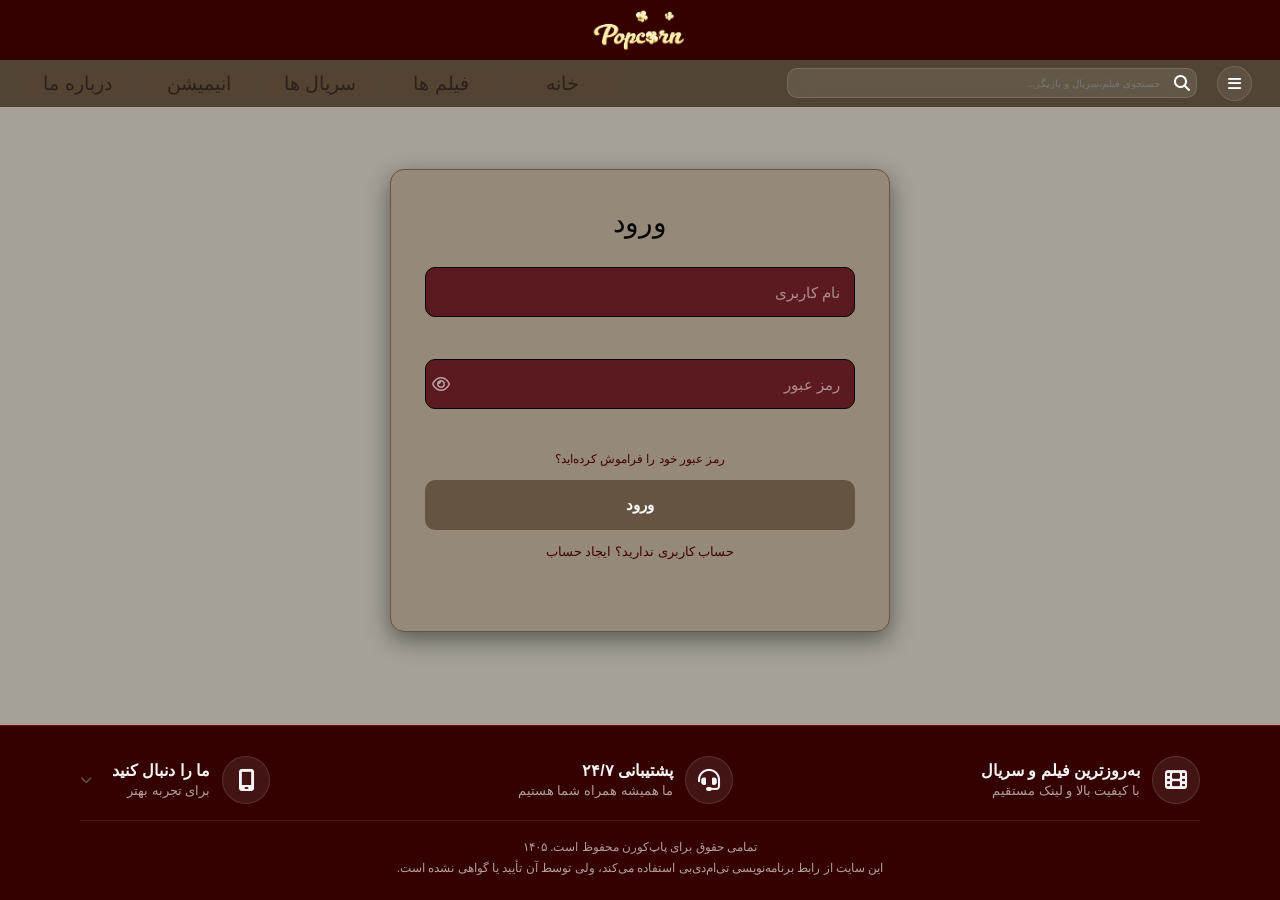
==== login.html @ 93ad9a1c "add dark mode and signup" ====
<!DOCTYPE html>
<html lang="fa" dir="rtl">
<head>
    <meta charset="UTF-8">
    <meta name="viewport" content="width=device-width, initial-scale=1.0">
    <link rel="stylesheet" href="styles/login.css">
    <link rel="stylesheet" href="https://cdnjs.cloudflare.com/ajax/libs/font-awesome/6.5.1/css/all.min.css">
    <title>signup</title>
</head>
<body>

        <header>

        <section class="welcome">
            <img src="images/popcorn-l.png" alt="">
        </section>
          <div class="btnUser">
           <button class="user-btn" id="userBtn" aria-label="منو">
             <i class="fa-solid fa-bars" style="color: rgb(255, 255, 255);"></i>
           </button>

            <div class="search-wrapper">
              <i class="fa-solid fa-magnifying-glass search-icon" style="color: rgb(255, 255, 255);"></i>
              <input type="text" class="search-box" id="searchBox" placeholder="جستجوی فیلم،سریال و بازیگر...">
            </div>
            <section class="menu-desktip">
                <button class="tablinks" data-tab="tab1"> خانه </button>
                <button class="tablinks" data-tab="tab2"> فیلم ها </button>
                <button class="tablinks" data-tab="tab3"> سریال ها </button>
                <button class="tablinks" data-tab="tab4"> انیمیشن </button>
                <button class="tablinks" data-tab="tab5"> درباره ما </button>
            </section>            
         </div>



    </header>


    <section class="menu">
  <button class="tablinks" data-tab="tab1"> خانه </button>
  <button class="tablinks" data-tab="tab2"> فیلم ها </button>
  <button class="tablinks" data-tab="tab3"> سریال ها </button>
  <button class="tablinks" data-tab="tab4"> انیمیشن </button>
  <button class="tablinks" data-tab="tab5"> درباره ما </button>
</section>


<form id="signupForm">

  <section>
    <p class="signin-name">ورود</p>

    <input type="text" id="username" placeholder="نام کاربری" autocomplete="username">
    <p id="usernameError"></p>

    <input type="password" id="password" placeholder="رمز عبور" autocomplete="current-password">
    <span id="togglePassword">
      <i class="fa-regular fa-eye"></i>
    </span>

     <p id="passwordError"></p>
     <a href="#" class="forgot-link" id="forgotLink">رمز عبور خود را فراموش کرده‌اید؟</a>

    <button type="submit">ورود</button>

    <a href="signin.html" class="create-link">حساب کاربری ندارید؟ ایجاد حساب</a>

    <p id="successMessage"></p>
  </section>

</form>




 <!--------------------------------footer----------------------------->

<footer class="site-footer">

  <section class="footer-features">

    <div class="footer-item">
      <span class="footer-icon"><i class="fa-solid fa-film"></i></span>
      <div class="footer-info">
        <h4 class="footer-title">به‌روزترین فیلم و سریال</h4>
        <p class="footer-text">با کیفیت بالا و لینک مستقیم</p>
      </div>
    </div>

    <div class="footer-item">
      <span class="footer-icon"><i class="fa-solid fa-headset"></i></span>
      <div class="footer-info">
        <h4 class="footer-title">پشتیبانی ۲۴/۷</h4>
        <p class="footer-text">ما همیشه همراه شما هستیم</p>
      </div>
    </div>

<section class="footer-social">

  <button class="footer-item footer-link social-toggle" id="socialToggle" aria-expanded="false">
    <span class="footer-icon"><i class="fa-solid fa-mobile-screen"></i></span>
    <div class="footer-info">
      <h4 class="footer-title"> ما را دنبال کنید </h4>
      <p class="footer-text">برای تجربه بهتر</p>
    </div>
    <i class="fa-solid fa-chevron-down social-arrow"></i>
  </button>

  <ul class="social-menu">
    <li>
      <a href="#" aria-label="اینستاگرام">
        <i class="fa-brands fa-instagram"></i>
        اینستاگرام
      </a>
    </li>
    <li>
      <a href="#" aria-label="تلگرام">
        <i class="fa-brands fa-telegram"></i>
        تلگرام
      </a>
    </li>
  </ul>

</section>

  </section>

  <section class="footer-legal">
    <p>تمامی حقوق برای پاپ‌کورن محفوظ است. ۱۴۰۵</p>
    <p class="footer-credit">این سایت از رابط برنامه‌نویسی تی‌ام‌دی‌بی استفاده می‌کند، ولی توسط آن تأیید یا گواهی نشده است.</p>
  </section>

</footer>


<!------------------------------منوی کناره صفحه------------------------>

<div class="side-overlay" id="sideOverlay"></div>

<aside class="side-menu" id="sideMenu" aria-hidden="true">

  <button class="side-close" id="sideClose" aria-label="بستن">
    <i class="fa-solid fa-xmark"></i>
  </button>

  <nav class="side-list">

    <a href="login.html" class="side-item">
      <i class="fa-regular fa-user"></i>
      <span>ورود و ثبت نام</span>
    </a>

    <a href="#" class="side-item">
      <i class="fa-solid fa-crown"></i>
      <span>خرید اشتراک</span>
    </a>

    <button type="button" class="side-item" id="darkToggle" aria-pressed="false">
      <i class="fa-solid fa-moon" id="darkIcon"></i>
      <span>دارک مود</span>
      <span class="side-switch"></span>
    </button>

  </nav>

</aside>



    <script type="module" src="js/index.js"></script>
</body>
</html>
---- styles/login.css ----
:root {

  --primary: #524434;
  --primary-hover: #ff1a25;
  --primary-dark: #440104;
  --bg-menu :rgba(84, 62, 42, 0.166);
  --color-hero-overlay: #c6beb030;
  --black: #050505;
  --menu-desktop-bg:#655441;
  --menu-desktop-text:#2b211c;
  --menu-bar-bg:#aba59c;
  --signin-bg:#958a7a;
  --background: #a5a197;
  --surface: #350000;
  --surface-light: #181818;
  --surface-hover: #222222;
  --filter-bg: #5a1a1f;
  --white: #ffffff;
  --text: #f5f5f5;
  --text-secondary: #322721;
  --text-muted: #777777;
  --modal-close-bg:  rgba(255, 255, 255, 0.08);
  --modal-btn-bg-hover:rgba(221, 200, 164, 0.45);
  --modal-btn-bg: rgba(224, 151, 15, 0.363);
  --modal-dwn-hover:#d1c5b7;
  --model-box-sh:#250000;
  --color-btn-bg: rgba(0, 0, 0, 0.4);
  --color-btn-bg-hover: rgba(0, 0, 0, 0.7);
  --color-btn-icon: #ffffff;
  --background-color: #f5efe6 ;
  --slider-width: 300px;
  --slider-height: 400px;

  /* ===== رنگ وضعیت‌ها ===== */
  --success: #22c55e;
  --warning: #f59e0b;
  --error: #ef4444;
  --info: #3b82f6;

  /* ===== Border ===== */
  --border: #292929;
  --border-light: #3a3a3a;
  --border-red: rgba(229, 9, 20, 0.5);

  /* ===== سایه ===== */
  --shadow-sm: 0 2px 8px rgba(0, 0, 0, 0.3);
  --shadow-md: 0 8px 24px rgba(0, 0, 0, 0.45);
  --shadow-lg: 0 15px 40px rgba(0, 0, 0, 0.6);

  --red-glow: 0 0 20px rgba(229, 9, 20, 0.25);


  /* ===== فونت ===== */
  --font-family: "Vazirmatn", "Tahoma", sans-serif;

  /* ===== سرعت Animation ===== */
  --transition-fast: 0.2s ease;
  --transition-normal: 0.3s ease;
  --transition-slow: 0.5s ease;

}

/*------------------------------signup (mobile)---------------------*/

* {
  box-sizing: border-box; margin: 0; padding: 0;
 }


body {

  font-family: var(--font-family);
  color: var(--text);
  background: var(--background);

  display: flex;
  flex-direction: column;
  min-height: 100vh;
}



button,
input {
  font-family: inherit;
}

.welcome {
    background-color: var(--surface);
    display: flex;
    justify-content: center;
    gap: 5px;
    height: auto;
    
}


.welcome img {
    width: clamp(120px, 30vw, 220px);
    height: auto;
    padding: 0;
    margin: 0;
}

.btnUser{
    background-color: var(--primary);
    display: flex;
    align-items: center;
    gap: 5px;
    height: auto;
    margin-bottom: 10px;
}

.user-btn{
    
   
    border-radius: 55px;
    padding: 5px;
    height: 35px;
    width: 35px;
    font-size: 15px;
    
    margin-right: 8px;


    background: rgba(255, 255, 255, 0.075);
    border: 1px solid rgba(255, 255, 255, 0.12);
    backdrop-filter: blur(12px);
    -webkit-backdrop-filter: blur(12px);
    transition: var(--transition-normal);

}

.user-btn:hover {
    background: rgba(255, 255, 255, 0.1);
    border-color:var(--text-secondary);
}


.search-wrapper {
  position: relative;
  flex: 1;
  max-width: 420px;
}


.search-icon {
  position: absolute;
  top: 50%;
  right: 12px;
  transform: translateY(-50%);
  color: #fff;
  pointer-events: none;
  z-index: 2;
}


.search-box{
    padding: 8px 36px 8px 12px;
    border-radius: 10px;
    border: none;
    width: calc(100% - 10px);
    height: 30px;
    margin: 5px;
    font-size: 10px;
    outline: none;
    position: relative;
    z-index: 1;




    background: rgba(255, 255, 255, 0.1);
    border: 1px solid rgba(255, 255, 255, 0.12);
    backdrop-filter: blur(12px);
    -webkit-backdrop-filter: blur(12px);
    transition: var(--transition-normal);

}


.tab-content {
  display: none;
}

.tab-content.active{
  display: block;
}

.menu-desktip {
    display: none;
}

.menu {
    display: flex;
    justify-content: center;
    gap: 8px;
    margin-bottom: 16px;
    flex-wrap: wrap;

    
    
    
}

.tablinks{
    
    padding:4px 6px;
    border: none;
    font-size: 12px;
    

    background:var(--bg-menu);
    color: var(--text-secondary);
    border: 1px solid rgba(255, 255, 255, 0.08);
    border-radius: 5px;
    transition: 0.3s ease;
}


.tablinks-active {

    border-radius: 8px;
    padding:4px 15px;
    border: none;
    font-size: 12px;

    
    background: var(--primary);
    color: var(--white);
    border-color: var(--primary);
    box-shadow: 0 0 18px rgba(63, 43, 8, 0.66);
}

.tablinks 
.tablinks-active:hover{
  background: var(--primary);

}

/*--------------------form------------------------*/

.signin-name{
  align-items: center;
  text-align: center;
  color: var(--black);
  font-size: 28px;
  margin-bottom: 20px;
}


#signupForm {
  width: 93%;
  margin: auto;
  padding: 30px 0;
}

#signupForm section {
  display: flex;
  flex-direction: column;
  gap: 6px;
  padding: 22px 16px;
  color: var(--text);
  background: var(--signin-bg);
  border: 1px solid var(--menu-desktop-bg);
  border-radius: 14px;
  box-shadow: var(--shadow-md);
}

#signupForm input {
  width: 100%;
  height: 46px;
  
  padding: 0 14px;
  font-family: inherit;
  font-size: 14px;
  color: var(--text);
  background-color:var(--filter-bg);
  border: 1px solid var(--black);
  border-radius: 10px;
  outline: none;
  transition: var(--transition-fast);
}




#signupForm input::placeholder {
  color: rgba(255, 255, 255, 0.5);
}

#signupForm input:focus {
  border-color: var(--black);
  background: var(--primary-dark);
}

/* آیکن چشم روی input قبلی می‌نشیند */
#togglePassword
 {
  align-self: flex-end;
  margin-top: -45px;
  margin-inline-start: 14px;
  height: 34px;
  display: flex;
  margin-left: 7px;
  
  align-items: center;
  font-size: 15px;
  color: rgba(255, 255, 255, 0.6);
  cursor: pointer;
  position: relative;
  z-index: 2;
  transition: var(--transition-fast);
}

#togglePassword:hover,
#toggleConfirmPassword:hover {
  color: var(--menu-desktop-bg);
}

/* پیام‌های خطا */
#usernameError,
#passwordError,
#confirmPasswordError {
  min-height: 18px;
  margin-bottom: 8px;
  font-size: 12px;
  color: #ff0000;
}

/* دکمه */
#signupForm button[type="submit"] {
  margin-top: 6px;
  height: 46px;
  font-family: inherit;
  font-size: 14px;
  font-weight: 700;
  color: var(--white);
  background: var(--menu-desktop-bg);
  border: 2px solid var(--menu-desktop-bg);
  border-radius: 10px;
  cursor: pointer;
  transition: var(--transition-normal);
}

#signupForm button[type="submit"]:hover {
  color: var(--black);
  background: var(--modal-dwn-hover);
  box-shadow: 0 0 18px var(--modal-btn-bg-hover);
}

#signupForm button[type="submit"]:active {
  transform: scale(0.98);
}

/* پیام موفقیت */
#successMessage {
  min-height: 20px;
  margin-top: 8px;
  font-size: 13px;
  font-weight: 600;
  text-align: center;
  color: rgb(23, 62, 3);
}

/*پیام خطا */

#successMessage.is-error {
  color: #ff0000;
}


/* لینک فراموشی رمز و ایجاد حساب */

.forgot-link {
  align-self: center;
  font-size: 12px;
  text-decoration: none;
  color: var(--primary-dark);
  transition: color var(--transition-fast);
  margin-top: 5px;
  
  
}

.forgot-link:hover {
  color: var(--black);
}

.create-link {
  margin-top: 6px;
  font-size: 13px;
  text-align: center;
  text-decoration: none;
  color: var(--primary-dark);
  transition: color var(--transition-fast);
}

.create-link:hover {
  color: var(--black);
}



/* ------*----------------- footer-------------------------------- */

.site-footer {
  margin-top: 40px;
  padding: 20px 16px 16px;
  background: var(--surface);
  border-top: 1px solid var(--border-red);
  color: var(--text);
}

.footer-features {
  display: flex;
  flex-direction: column;
  gap: 16px;
}

.footer-item {
  display: flex;
  align-items: center;
  gap: 12px;
  color: inherit;
  text-decoration: none;
}

.footer-features .footer-item:not(:last-child) {
  padding-bottom: 16px;
  border-bottom: 1px solid rgba(255, 255, 255, 0.1);
}

.footer-icon {
  flex-shrink: 0;
  display: flex;
  align-items: center;
  justify-content: center;
  width: 40px;
  height: 40px;
  font-size: 18px;
  color: var(--text);
  background: rgba(255, 255, 255, 0.08);
  border: 1px solid rgba(255, 255, 255, 0.12);
  border-radius: 50%;
  transition: var(--transition-normal);
}

.footer-title {
  font-size: 14px;
  font-weight: 700;
}

.footer-text {
  margin-top: 3px;
  font-size: 12px;
  color: rgba(245, 245, 245, 0.65);
}

.footer-link:hover .footer-icon {
  color: var(--menu-desktop-bg);
  border-color: var(--menu-desktop-bg);
}

.footer-link:hover .footer-title {
  color: var(--menu-desktop-bg);
}

.footer-legal {
  margin-top: 16px;
  padding-top: 16px;
  border-top: 1px solid rgba(255, 255, 255, 0.1);
  text-align: center;
  font-size: 12px;
  line-height: 1.8;
  color: rgba(245, 245, 245, 0.65);
}



/* ---------- منوی دنبال کردن ---------- */

.footer-social {
  position: relative;
}

.social-toggle {
  width: 100%;
  padding: 0;
  font-family: inherit;
  text-align: right;
  color: inherit;
  background: none;
  border: none;
  cursor: pointer;
}

.footer-features .footer-social .social-toggle {
  padding-bottom: 0;
  border-bottom: none;
}

.social-arrow {
  margin-inline-start: auto;
  font-size: 12px;
  color: var(--menu-desktop-bg);
  transition: transform var(--transition-normal);
}

.footer-social.open .social-arrow {
  transform: rotate(180deg);
}

.social-menu {
  display: none;
  flex-direction: column;
  gap: 8px;
  margin-top: 12px;
  list-style: none;
}

.footer-social.open .social-menu {
  display: flex;
}

.social-menu a {
  display: flex;
  align-items: center;
  gap: 10px;
  padding: 10px 12px;
  font-size: 13px;
  color: var(--text);
  text-decoration: none;
  background: rgba(255, 255, 255, 0.06);
  border: 1px solid rgba(255, 255, 255, 0.12);
  border-radius: 10px;
  transition: var(--transition-fast);
}

.social-menu a:hover {
  color: var(--menu-desktop-bgg);
  border-color: var(--menu-desktop-bg);
}

.social-menu i {
  font-size: 18px;
}
.social-menu i:hover{
  background-color: var(--menu-desktop-bg);
}



/* ----------------------- side menu ------------------- */

.side-overlay {
  position: fixed;
  inset: 0;
  z-index: 1100;
  background: rgba(5, 5, 5, 0.6);
  backdrop-filter: blur(4px);
  -webkit-backdrop-filter: blur(4px);
  opacity: 0;
  visibility: hidden;
  transition: opacity var(--transition-normal),
              visibility var(--transition-normal);
}

.side-overlay.open {
  opacity: 1;
  visibility: visible;
}

.side-menu {
  position: fixed;
  top: 0;
  right: 0;
  z-index: 1200;
  display: flex;
  flex-direction: column;
  gap: 20px;
  width: min(280px, 80vw);
  height: 100%;
  padding: 20px 16px;
  color: var(--text);
  background:var(--menu-bar-bg);
  border-left: 1px solid var(--border-red);
  box-shadow: var(--shadow-lg);
  transform: translateX(100%);
  visibility: hidden;
  transition: transform var(--transition-normal),
              visibility var(--transition-normal);
}

.side-menu.open {
  transform: translateX(0);
  visibility: visible;
}

.side-close {
  align-self: flex-end;
  width: 30px;
  height: 30px;
  font-size: 14px;
  cursor: pointer;
  color: var(--text);
  background: var(--filter-bg);
  border: 1px solid rgba(255, 255, 255, 0.12);
  border-radius: 50%;
  transition: var(--transition-fast);
}

.side-close:hover {
  background: var(--primary-dark);
  border-color: var(--border-red);
  transform: rotate(90deg);
}

.side-list {
  display: flex;
  flex-direction: column;
  gap: 10px;
}

.side-item {
  display: flex;
  align-items: center;
  gap: 12px;
  width: 100%;
  padding: 12px;
  font-size: 14px;
  text-align: right;
  text-decoration: none;
  cursor: pointer;
  color: var(--text);
  background: var(--filter-bg);
  border: 1px solid var(--black);
  border-radius: 10px;
  transition: var(--transition-fast);
}

.side-item:hover {
  border-color: var(--border-red);
  transform: translateX(-4px);
}

.side-item i {
  width: 20px;
  text-align: center;
  color: var(--menu-desktop-bg);
}

.side-switch {
  position: relative;
  margin-inline-start: auto;
  width: 36px;
  height: 20px;
  background: rgba(255, 255, 255, 0.2);
  border-radius: 20px;
  transition: background var(--transition-normal);
}

.side-switch::after {
  content: "";
  position: absolute;
  top: 2px;
  right: 2px;
  width: 16px;
  height: 16px;
  background: var(--white);
  border-radius: 50%;
  transition: transform var(--transition-normal);
}

#darkToggle[aria-pressed="true"] .side-switch {
  background: var(--menu-desktop-bg);
}

#darkToggle[aria-pressed="true"] .side-switch::after {
  transform: translateX(-16px);
}

/*------------------------dark------------------------*/
body.dark-mode {
  --background: #100e0e;
  --background-color: #140a10;
  --surface: #171313;
  --surface-light: #140a10;
  --surface-hover: #221219;
  --model-box-sh: #0f0e0e;
  --filter-bg: #2a0d17;
  --menu-bar-bg: #140a10;
  --bg-menu: rgba(255, 255, 255, 0.07);

  --primary: #41131e;
  --primary-hover: #6b2335;
  --primary-dark: #5a1c2b;
  --menu-desktop-bg: #876151;
  --menu-desktop-text: #f5ebf1;
  --modal-dwn-hover: #a67b69;
  --modal-btn-bg-hover: rgba(135, 97, 81, 0.35);

  --text: #f5ebf1;
  --text-secondary: #e6d6e0;
  --text-muted: #9a8895;

  --border: #2a1822;
  --border-red: rgba(153, 107, 114, 0.6);

  --red-glow: 0 0 20px rgba(153, 107, 114, 0.25);

  --warning: #876151;

  color: var(--text);
}


/* ---------- اصلاح جزئیات ---------- */

body.dark-mode .btnUser {
  background: var(--surface);
}

body.dark-mode .user-btn,
body.dark-mode .search-box {
  color: var(--text);
}

body.dark-mode .side-menu {
  border-left-color: var(--border);
}

body.dark-mode .btn-primary:hover,
body.dark-mode .btn-secondary:hover {
  background: #340d16;
  color: var(--white);
  box-shadow: 0 0 18px rgba(27, 19, 20, 0.4);
}

/* تب فعال: زرشکی با یه خط نازک صورتی دورش */
body.dark-mode .tablinks-active {
  background: var(--primary);
  color: var(--white);
  box-shadow: 0 0 0 1px var(--border-red),
              0 0 18px rgba(60, 39, 42, 0.35);
}

body.dark-mode .social-menu a {
  background-color: var(--primary);
  color: var(--text);
}

/* مودال و کارت‌های اپ توی پس‌زمینه‌ی مشکی گم نشن */
body.dark-mode .modal-box {
  background-color: var(--background-color);
  border-color: var(--border-red);
}

body.dark-mode .app-card {
  background: var(--background-color);
}

body.dark-mode .app-card-icon,
body.dark-mode .modal-icon {
  box-shadow: 0 0 0 1px var(--border-red),
              0 0 14px rgba(153, 107, 114, 0.4);
}

body.dark-mode .filter-row-content label:has(input:checked) {
  border-color: #996b72;
}

body.dark-mode .btnDownlode {
  background-color: rgba(135, 97, 81, 0.35);
}

/* رنگ‌های تأکیدی که با زرشکی نمی‌خونن، قهوه‌ای بشن */
body.dark-mode .more-link,
body.dark-mode .dots button.active,
body.dark-mode .dots button:hover {
  color: #876151;
}

body.dark-mode .more-link:hover {
  color: #a67b69;
}

body.dark-mode .section-divider {
  background: linear-gradient(to left, #996b72, transparent);
}

body.dark-mode .section-divider::after {
  background-color: #996b72;
}

body.dark-mode .modal-divider {
  background: linear-gradient(to left, #996b72, transparent);
}

body.dark-mode .actor-photo {
  border-color: #996b72;
}

body.dark-mode .actor-card:hover .actor-photo {
  border-color: #a67b69;
}

body.dark-mode .movie-card {
  border-color: transparent;
}

body.dark-mode .movie-card:hover {
  border-color: var(--border-red);
}

/* پایین اسلایدر آروم توی پس‌زمینه محو بشه */
body.dark-mode .home-active::after {
  content: "";
  position: absolute;
  inset: auto 0 0 0;
  height: 30%;
  background: linear-gradient(to top, var(--background), transparent);
  pointer-events: none;
  z-index: 2;
}





/* ---------- صفحه‌ی ثبت نام ---------- */

#fullnameError,
#emailError {
  min-height: 18px;
  margin-bottom: 8px;
  font-size: 12px;
  color: #ff0000;
}

/* چشم فیلد تکرار رمز، مثل چشم فیلد رمز */
#toggleConfirmPassword {
  align-self: flex-end;
  margin-top: -45px;
  margin-inline-start: 14px;
  height: 34px;
  display: flex;
  margin-left: 7px;
  align-items: center;
  font-size: 15px;
  color: rgba(255, 255, 255, 0.6);
  cursor: pointer;
  position: relative;
  z-index: 2;
  transition: var(--transition-fast);
}







/*------------------------------tablet---------------------*/

@media (min-width: 766px) {




      
.welcome {
    background-color: var(--surface);
    display: flex;
    justify-content: center;
    gap: 5px;
    height: auto;
    margin-bottom: 0;
}


.welcome img {
  width: 150px;
}


.user-btn {
   margin-top: 6px;
   margin-right: 3vw;
}

 


 


  .menu {
    display: flex;
    justify-content: right;
    gap: 25px;
    margin-bottom: 16px;
    margin-top: 16px;
    flex-wrap: wrap;
    margin-right: 35px;
    
  }


  .tablinks{
    border-radius: 12px;
    padding:4px 25px;
    border: none;
    font-size: 20px;
  }


  .tablinks-active {
    font-size: 20px;
    }


  .home-active{
    position: relative;
    overflow: hidden;
    aspect-ratio: 16 / 9;
    width: 100%;
    display: flex;
    
    }




  #signupForm {
    max-width: 460px;
  }

  #signupForm section {
    padding: 30px 28px;
    gap: 8px;
  }

  #signupForm input {
    height: 50px;
    font-size: 15px;
  }

  #togglePassword
   {
    margin-top: -50px;
    height: 38px;
    font-size: 16px;
  }

  #usernameError,
  #passwordError,
  #confirmPasswordError {
    font-size: 13px;
  }

  #signupForm button[type="submit"] {
    height: 50px;
    font-size: 15px;
  }


  

  .site-footer {
    padding: 24px 35px 16px;
  }

  .footer-features {
    flex-direction: row;
    justify-content: space-between;
  }

  .footer-features .footer-item:not(:last-child) {
    padding-bottom: 0;
    border-bottom: none;
  }


    .social-toggle {
    width: auto;
  }

  .social-arrow {
    margin-inline-start: 8px;
  }


    #fullnameError,
  #emailError {
    font-size: 13px;
  }

  #toggleConfirmPassword {
    margin-top: -50px;
    height: 38px;
    font-size: 16px;
  }

}


/*-----------------------desktop------------------------*/

@media (min-width: 1100px) {


  
  .welcome img {
    width: 100px;
    
  }

  .menu{
    display: none;
  }

  .menu-desktip {
    display: flex;
    gap: 6px;
    padding: 0;
    margin-inline-start: auto;
    margin-inline-end: 20px;
  }

  .tablinks-active{
    width: clamp(90px, 9vw, 140px);
    font-size: clamp(14px, 1.5vw, 20px);
    background-color:var(--menu-desktop-bg);
    padding: 0;

  }

  .tablinks{
    width: clamp(90px, 9vw, 140px);
    font-size: clamp(14px, 1.5vw, 20px);
    padding: 0;
    color:var(--menu-desktop-text) ;

  }

  .user-btn{
    
    transform: translateX(10px);
   
  }

  .btnUser .user-btn {
    margin-bottom: 6px;
  }

  .home-active {
    width: 95%;
    max-width: 1450px;
    height: 550px;
    aspect-ratio: 21 / 9;
    margin: 0 auto;
    border-radius: 14px;
  }



  #signupForm {
    max-width: 500px;
  }

  #signupForm section {
    padding: 36px 34px;
  }

  #togglePassword{
    transform: translateY(-2px);
  }


  
  .site-footer {
    padding: 30px 80px 20px;
  }

  .footer-icon {
    width: 48px;
    height: 48px;
    font-size: 22px;
  }

  .footer-title {
    font-size: 16px;
  }

  .footer-text {
    font-size: 13px;
  }

    #toggleConfirmPassword {
    transform: translateY(-2px);
  }

}
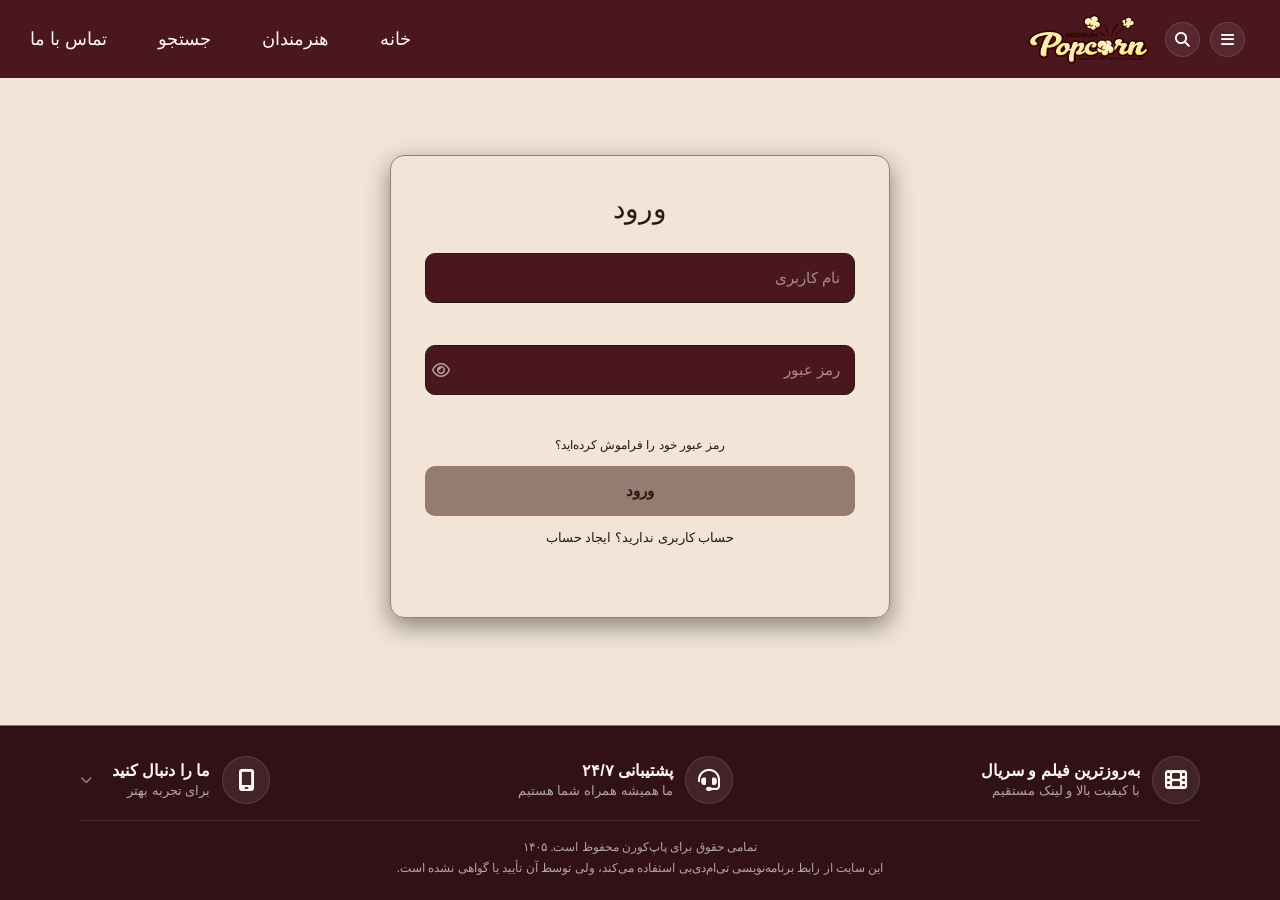
==== commit 43b14df0: "add favorite and api and change signin , login" ====
--- a/login.html
+++ b/login.html
@@ -25,10 +25,9 @@
             </div>
             <section class="menu-desktip">
                 <button class="tablinks" data-tab="tab1"> خانه </button>
-                <button class="tablinks" data-tab="tab2"> فیلم ها </button>
-                <button class="tablinks" data-tab="tab3"> سریال ها </button>
-                <button class="tablinks" data-tab="tab4"> انیمیشن </button>
-                <button class="tablinks" data-tab="tab5"> درباره ما </button>
+                <button class="tablinks" data-tab="tab2"> هنرمندان </button>
+                <button class="tablinks" data-tab="tab3">  جستجو </button>
+                <button class="tablinks" data-tab="tab4"> تماس با ما </button>
             </section>            
          </div>
 
@@ -162,6 +161,11 @@
       <span class="side-switch"></span>
     </button>
 
+    <a href="favorites.html" class="side-item">
+      <i class="fa-regular fa-heart"></i>
+      <span>علاقه‌مندی‌ها</span>
+    </a>
+
   </nav>
 
 </aside>
--- a/styles/login.css
+++ b/styles/login.css
@@ -1,54 +1,57 @@
-
 :root {
 
-  --primary: #524434;
-  --primary-hover: #ff1a25;
-  --primary-dark: #440104;
-  --bg-menu :rgba(84, 62, 42, 0.166);
-  --color-hero-overlay: #c6beb030;
-  --black: #050505;
-  --menu-desktop-bg:#655441;
-  --menu-desktop-text:#2b211c;
-  --menu-bar-bg:#aba59c;
-  --signin-bg:#958a7a;
-  --background: #a5a197;
-  --surface: #350000;
-  --surface-light: #181818;
-  --surface-hover: #222222;
-  --filter-bg: #5a1a1f;
+  /* پالت: زرشکی اصلی #4A171F | کرم پس‌زمینه #F2E5D8 | کرم تیره #E5D1BF
+     کرم روشن #FFF8F0 | زرشکی تیره #321116 | زرشکی هاور #6B2934
+     متن اصلی #2B1718 | متن فرعی #947D70 */
+
+  --primary: #4A171F;
+  --primary-hover: #6B2934;
+  --primary-dark: #321116;
+  --bg-menu: rgba(74, 23, 31, 0.15);
+  --color-hero-overlay: #e5d1bf30;
+  --black: #2B1718;
+  --menu-desktop-bg: #947D70;
+  --menu-desktop-text: #FFF8F0;
+  --background: #F2E5D8;
+  --surface: #321116;
+  --surface-light: #4A171F;
+  --surface-hover: #6B2934;
+  --filter-bg: #4A171F;
   --white: #ffffff;
-  --text: #f5f5f5;
-  --text-secondary: #322721;
-  --text-muted: #777777;
-  --modal-close-bg:  rgba(255, 255, 255, 0.08);
-  --modal-btn-bg-hover:rgba(221, 200, 164, 0.45);
-  --modal-btn-bg: rgba(224, 151, 15, 0.363);
-  --modal-dwn-hover:#d1c5b7;
-  --model-box-sh:#250000;
+  --text: #FFF8F0;
+  --text-secondary: #2B1718;
+  --text-muted: #947D70;
+  --modal-close-bg: rgba(255, 248, 240, 0.08);
+  --modal-btn-bg-hover: rgba(148, 125, 112, 0.45);
+  --modal-btn-bg: rgba(148, 125, 112, 0.36);
+  --modal-dwn-hover: #FFF8F0;
+  --model-box-sh: #321116;
   --color-btn-bg: rgba(0, 0, 0, 0.4);
   --color-btn-bg-hover: rgba(0, 0, 0, 0.7);
   --color-btn-icon: #ffffff;
-  --background-color: #f5efe6 ;
+  --background-color: #FFF8F0;
+  --menu-bar-bg: #4A171F;
+  --menu-bar-box: #321116;
   --slider-width: 300px;
   --slider-height: 400px;
 
   /* ===== رنگ وضعیت‌ها ===== */
   --success: #22c55e;
-  --warning: #f59e0b;
+  --warning: #E5D1BF;
   --error: #ef4444;
   --info: #3b82f6;
 
   /* ===== Border ===== */
-  --border: #292929;
-  --border-light: #3a3a3a;
-  --border-red: rgba(229, 9, 20, 0.5);
+  --border: #321116;
+  --border-light: #6B2934;
+  --border-red: rgba(229, 209, 191, 0.5);
 
   /* ===== سایه ===== */
   --shadow-sm: 0 2px 8px rgba(0, 0, 0, 0.3);
   --shadow-md: 0 8px 24px rgba(0, 0, 0, 0.45);
   --shadow-lg: 0 15px 40px rgba(0, 0, 0, 0.6);
 
-  --red-glow: 0 0 20px rgba(229, 9, 20, 0.25);
+  --red-glow: 0 0 20px rgba(107, 41, 52, 0.45);
 
 
   /* ===== فونت ===== */
@@ -61,7 +64,7 @@
 
 }
 
-/*------------------------------signup (mobile)---------------------*/
+/*------------------------------signup / login (mobile)---------------------*/
 
 * {
   box-sizing: border-box; margin: 0; padding: 0;
@@ -80,6 +83,29 @@
 }
 
 
+header {
+  display: flex;
+  flex-direction: column;
+  align-items: stretch;
+  gap: 8px;
+  padding: 8px 14px 10px;
+  margin-bottom: 10px;
+  background-color: var(--primary);
+}
+
+
+.modal-header,
+body.dark-mode .modal-header {
+  background-color: transparent;
+  flex-direction: row;
+  padding: 0;
+  margin-bottom: 0;
+}
+
+body.dark-mode header {
+  background-color: #22010a;
+}
+
 
 button,
 input {
@@ -87,49 +113,51 @@
 }
 
 .welcome {
-    background-color: var(--surface);
-    display: flex;
-    justify-content: center;
-    gap: 5px;
-    height: auto;
-    
+  order: 1;
+  display: flex;
+  justify-content: center;
+  height: auto;
+  padding: 0;
+  background-color: transparent;
 }
 
 
 .welcome img {
-    width: clamp(120px, 30vw, 220px);
-    height: auto;
-    padding: 0;
-    margin: 0;
-}
-
-.btnUser{
-    background-color: var(--primary);
+  width: clamp(130px, 30vw, 220px);
+  height: auto;
+  padding: 0;
+  margin: 0;
+}
+
+.btnUser {
+  order: 2;
+  display: flex;
+  align-items: center;
+  gap: 10px;
+  margin: 0;
+  background-color: transparent;
+}
+
+.user-btn {
     display: flex;
     align-items: center;
-    gap: 5px;
-    height: auto;
-    margin-bottom: 10px;
-}
-
-.user-btn{
-    
-   
-    border-radius: 55px;
-    padding: 5px;
+    justify-content: center;
+
+    padding: 0;
     height: 35px;
     width: 35px;
     font-size: 15px;
-    
     margin-right: 8px;
-
+    border-radius: 55px;
+
+    cursor: pointer;
+    color: var(--text);
 
     background: rgba(255, 255, 255, 0.075);
     border: 1px solid rgba(255, 255, 255, 0.12);
     backdrop-filter: blur(12px);
     -webkit-backdrop-filter: blur(12px);
     transition: var(--transition-normal);
-
 }
 
 .user-btn:hover {
@@ -137,46 +165,67 @@
     border-color:var(--text-secondary);
 }
 
+.user-btn i {
+    pointer-events: none;
+    line-height: 1;
+}
 
 .search-wrapper {
+  order: 2;
   position: relative;
   flex: 1;
-  max-width: 420px;
-}
-
-
-.search-icon {
+  min-width: 0;
+  height: 35px;
+  border-radius: 35px;
+  background: rgba(255, 255, 255, 0.1);
+  box-shadow: inset 0 0 0 1px rgba(255, 255, 255, 0.12);
+  backdrop-filter: blur(12px);
+  -webkit-backdrop-filter: blur(12px);
+}
+
+.search-wrapper .search-icon {
   position: absolute;
-  top: 50%;
-  right: 12px;
-  transform: translateY(-50%);
+  top: 0;
+  right: 0;
+  width: 35px;
+  height: 35px;
+  display: flex;
+  align-items: center;
+  justify-content: center;
+  font-size: 14px;
   color: #fff;
   pointer-events: none;
   z-index: 2;
 }
 
-
-.search-box{
-    padding: 8px 36px 8px 12px;
-    border-radius: 10px;
-    border: none;
-    width: calc(100% - 10px);
-    height: 30px;
-    margin: 5px;
-    font-size: 10px;
-    outline: none;
-    position: relative;
-    z-index: 1;
-
-
-
-
-    background: rgba(255, 255, 255, 0.1);
-    border: 1px solid rgba(255, 255, 255, 0.12);
-    backdrop-filter: blur(12px);
-    -webkit-backdrop-filter: blur(12px);
-    transition: var(--transition-normal);
-
+.search-wrapper .search-box {
+  display: block;
+  width: 100%;
+  height: 100%;
+  margin: 0;
+  padding-inline: 40px 12px;
+  border: none;
+  border-radius: 55px;
+  background: transparent;
+  color: var(--text);
+  font-size: 11px;
+  text-overflow: ellipsis;
+  outline: none;
+}
+
+.search-wrapper .search-box::placeholder {
+  color: rgba(255, 255, 255, 0.6);
+}
+
+
+.search-wrapper .search-box:focus,
+.search-wrapper .search-box:not(:placeholder-shown) {
+  padding-inline: 40px 14px;
+  cursor: text;
+}
+
+.search-wrapper .search-box:focus::placeholder {
+  color: rgba(255, 255, 255, 0.6);
 }
 
 
@@ -195,21 +244,21 @@
 .menu {
     display: flex;
     justify-content: center;
-    gap: 8px;
+    gap: 9px;
     margin-bottom: 16px;
     flex-wrap: wrap;
-
     
-    
-    
-}
+
+}
+
+
 
 .tablinks{
     
-    padding:4px 6px;
+    padding:8px 6px;
     border: none;
     font-size: 12px;
-    
+    width: auto;
 
     background:var(--bg-menu);
     color: var(--text-secondary);
@@ -233,10 +282,24 @@
     box-shadow: 0 0 18px rgba(63, 43, 8, 0.66);
 }
 
-.tablinks 
-.tablinks-active:hover{
-  background: var(--primary);
-
+.tablinks:hover{
+   background: var(--menu-desktop-bg);
+
+}
+
+
+
+.home-active{
+    position: relative;
+    overflow: hidden;
+    
+    width: 92%;
+    aspect-ratio: 3 / 4;
+    margin: 0 auto;
+    border-radius: 10px;
+    box-shadow: 0 10px 30px rgba(0, 0, 0, 0.4);
+    display: flex;
+    
 }
 
 /*--------------------form------------------------*/
@@ -314,15 +377,15 @@
   transition: var(--transition-fast);
 }
 
-#togglePassword:hover,
-#toggleConfirmPassword:hover {
+#togglePassword:hover {
   color: var(--menu-desktop-bg);
 }
 
 /* پیام‌های خطا */
+#fullnameError,
+#emailError,
 #usernameError,
-#passwordError,
-#confirmPasswordError {
+#passwordError {
   min-height: 18px;
   margin-bottom: 8px;
   font-size: 12px;
@@ -336,7 +399,7 @@
   font-family: inherit;
   font-size: 14px;
   font-weight: 700;
-  color: var(--white);
+  color: var(--black);
   background: var(--menu-desktop-bg);
   border: 2px solid var(--menu-desktop-bg);
   border-radius: 10px;
@@ -380,12 +443,10 @@
   color: var(--primary-dark);
   transition: color var(--transition-fast);
   margin-top: 5px;
-  
-  
 }
 
 .forgot-link:hover {
-  color: var(--black);
+  color: var(--surface);
 }
 
 .create-link {
@@ -398,7 +459,7 @@
 }
 
 .create-link:hover {
-  color: var(--black);
+  color: var(--surface);
 }
 
 
@@ -539,7 +600,7 @@
 }
 
 .social-menu a:hover {
-  color: var(--menu-desktop-bgg);
+  color: var(--menu-desktop-bg);
   border-color: var(--menu-desktop-bg);
 }
 
@@ -617,6 +678,10 @@
   transform: rotate(90deg);
 }
 
+.side-close i {
+  padding: 5px;
+}
+
 .side-list {
   display: flex;
   flex-direction: column;
@@ -634,7 +699,7 @@
   text-decoration: none;
   cursor: pointer;
   color: var(--text);
-  background: var(--filter-bg);
+  background: var(--surface);
   border: 1px solid var(--black);
   border-radius: 10px;
   transition: var(--transition-fast);
@@ -691,11 +756,13 @@
   --model-box-sh: #0f0e0e;
   --filter-bg: #2a0d17;
   --menu-bar-bg: #140a10;
+  --signin-bg: #1d1217;
   --bg-menu: rgba(255, 255, 255, 0.07);
 
   --primary: #41131e;
   --primary-hover: #6b2335;
   --primary-dark: #5a1c2b;
+  --black: #050505;
   --menu-desktop-bg: #876151;
   --menu-desktop-text: #f5ebf1;
   --modal-dwn-hover: #a67b69;
@@ -721,6 +788,8 @@
 body.dark-mode .btnUser {
   background: var(--surface);
 }
+
+
 
 body.dark-mode .user-btn,
 body.dark-mode .search-box {
@@ -826,112 +895,167 @@
 }
 
 
-
-
-
-/* ---------- صفحه‌ی ثبت نام ---------- */
-
-#fullnameError,
-#emailError {
-  min-height: 18px;
-  margin-bottom: 8px;
+/* ---------- جعبه‌ی فرم در حالت تاریک ---------- */
+
+body.dark-mode .signin-name {
+  color: var(--text);
+}
+
+body.dark-mode .create-link,
+body.dark-mode .forgot-link {
+  color: var(--menu-desktop-bg);
+}
+
+body.dark-mode .create-link:hover,
+body.dark-mode .forgot-link:hover {
+  color: var(--text);
+}
+
+body.dark-mode #successMessage {
+  color: var(--success);
+}
+
+body.dark-mode #successMessage.is-error {
+  color: #ff6b6b;
+}
+
+body.dark-mode #signupForm input {
+  border-color: var(--border);
+}
+
+body.dark-mode #signupForm input:focus {
+  border-color: var(--menu-desktop-bg);
+}
+
+body.dark-mode #signupForm button[type="submit"] {
+  color: var(--white);
+}
+
+body.dark-mode #signupForm button[type="submit"]:hover {
+  color: var(--white);
+}
+
+
+
+
+
+/*------------------------------tablet---------------------*/
+
+@media (min-width: 766px) {
+
+  
+header {
+  flex-direction: row;
+  align-items: center;
+  gap: 10px;
+  padding: 8px 14px;
+}
+
+.welcome {
+  order: 3;
+  flex: 0 0 auto;
+  margin-right: auto;
+}
+
+.welcome img {
+  width: 160px;
+  
+}
+
+
+.user-btn {
+  margin-top: 6px;
+  margin-right: 3vw;
+  order: 1;
+}
+
+.btnUser {
+  display: contents;
+}
+
+ 
+.search-wrapper {
+  flex: 0 0 auto;
+  width: 35px;
+  overflow: hidden;
+  background: rgba(255, 255, 255, 0.075);
+  transition: width var(--transition-normal),
+              background var(--transition-normal);
+}
+
+.search-wrapper:hover {
+  background: rgba(255, 255, 255, 0.16);
+}
+
+.search-wrapper:focus-within {
+  width: clamp(220px, 40vw, 420px);
+}
+
+.search-wrapper:has(.search-box:not(:placeholder-shown)) {
+  width: clamp(220px, 40vw, 420px);
+}
+
+.search-wrapper .search-icon {
+  font-size: 15px;
+}
+
+.search-wrapper .search-box {
+  padding: 0;
+  border-radius: 0;
   font-size: 12px;
-  color: #ff0000;
-}
-
-/* چشم فیلد تکرار رمز، مثل چشم فیلد رمز */
-#toggleConfirmPassword {
-  align-self: flex-end;
-  margin-top: -45px;
-  margin-inline-start: 14px;
-  height: 34px;
-  display: flex;
-  margin-left: 7px;
-  align-items: center;
-  font-size: 15px;
+  cursor: pointer;
+}
+
+.search-wrapper .search-box::placeholder {
+  color: transparent;
+}
+
+.search-wrapper .search-box:focus,
+.search-wrapper .search-box:not(:placeholder-shown) {
+  padding-inline: 40px 14px;
+  cursor: text;
+}
+
+.search-wrapper .search-box:focus::placeholder {
   color: rgba(255, 255, 255, 0.6);
-  cursor: pointer;
-  position: relative;
-  z-index: 2;
-  transition: var(--transition-fast);
-}
-
-
-
-
-
-
-
-/*------------------------------tablet---------------------*/
-
-@media (min-width: 766px) {
-
-
-
-
-      
-.welcome {
-    background-color: var(--surface);
-    display: flex;
-    justify-content: center;
-    gap: 5px;
-    height: auto;
-    margin-bottom: 0;
-}
-
-
-.welcome img {
-  width: 150px;
-}
-
-
-.user-btn {
-   margin-top: 6px;
-   margin-right: 3vw;
-}
-
+}
  
 
 
- 
-
-
-  .menu {
+.menu {
     display: flex;
     justify-content: right;
-    gap: 25px;
+    gap: 10px;
     margin-bottom: 16px;
     margin-top: 16px;
     flex-wrap: wrap;
     margin-right: 35px;
     
-  }
-
-
-  .tablinks{
-    border-radius: 12px;
-    padding:4px 25px;
-    border: none;
-    font-size: 20px;
-  }
-
-
-  .tablinks-active {
-    font-size: 20px;
     }
 
 
-  .home-active{
-    position: relative;
-    overflow: hidden;
-    aspect-ratio: 16 / 9;
-    width: 100%;
-    display: flex;
+    .tablinks{
+        border-radius: 12px;
+        padding:4px 20px;
+        border: none;
+        font-size: 15px;
+    }
+
+
+    .tablinks-active {
+        font-size: 25px;
+    }
+
+
+    .home-active{
+        position: relative;
+        overflow: hidden;
+        aspect-ratio: 16 / 9;
+        width: 92%;
+        
+        display: flex;
     
-    }
-
-
-
+}
 
   #signupForm {
     max-width: 460px;
@@ -954,9 +1078,10 @@
     font-size: 16px;
   }
 
+  #fullnameError,
+  #emailError,
   #usernameError,
-  #passwordError,
-  #confirmPasswordError {
+  #passwordError {
     font-size: 13px;
   }
 
@@ -966,8 +1091,6 @@
   }
 
 
-  
-
   .site-footer {
     padding: 24px 35px 16px;
   }
@@ -991,18 +1114,6 @@
     margin-inline-start: 8px;
   }
 
-
-    #fullnameError,
-  #emailError {
-    font-size: 13px;
-  }
-
-  #toggleConfirmPassword {
-    margin-top: -50px;
-    height: 38px;
-    font-size: 16px;
-  }
-
 }
 
 
@@ -1011,49 +1122,108 @@
 @media (min-width: 1100px) {
 
 
+
+  .welcome img {
+    width: 130px;
+    height: 70px;
+    
   
-  .welcome img {
-    width: 100px;
+  }
+
+
+    header {
+    display: flex;
+    align-items: center;
+    gap: 10px;
+    padding: 4px 5px;
+    margin-bottom: 10px;
+    background-color: var(--primary);
+  }
+
+  body.dark-mode header {
+    background-color: #22010a;
+  }
+
+  .btnUser {
+    display: contents;
     
   }
 
-  .menu{
-    display: none;
+  .user-btn {
+    order: 1;
+    margin: 0;
+    transform: none;
+    margin-right: 30px;
+  }
+
+  .search-wrapper {
+    order: 2;
+  }
+
+  .welcome {
+    order: 3;
+    flex: 0 0 auto;
+    padding-inline: 0;
+    margin-right: 0;
   }
 
   .menu-desktip {
+    order: 4;
     display: flex;
     gap: 6px;
     padding: 0;
     margin-inline-start: auto;
-    margin-inline-end: 20px;
-  }
+    margin-inline-end: 0;
+  }
+
+  .search-wrapper:focus-within {
+    width: 260px;
+  }
+
+  .search-wrapper:has(.search-box:not(:placeholder-shown)) {
+    width: 70px;
+  }
+
+    .menu{
+    display: none;
+  }
+
+
+
+
+
+
 
   .tablinks-active{
-    width: clamp(90px, 9vw, 140px);
-    font-size: clamp(14px, 1.5vw, 20px);
+    
+    font-size: 18px;
     background-color:var(--menu-desktop-bg);
-    padding: 0;
+    width: auto;
+    min-width: 0;
+    white-space: nowrap;
+    padding:0;
 
   }
 
   .tablinks{
-    width: clamp(90px, 9vw, 140px);
-    font-size: clamp(14px, 1.5vw, 20px);
-    padding: 0;
+    margin-left: 5px;
+    font-size: 18px;
+    width: auto;
+    min-width: 0;
+    white-space: nowrap;
+      
+    
     color:var(--menu-desktop-text) ;
 
   }
 
-  .user-btn{
-    
-    transform: translateX(10px);
-   
-  }
-
-  .btnUser .user-btn {
-    margin-bottom: 6px;
-  }
+
+ 
+
+
+  
+
+
 
   .home-active {
     width: 95%;
@@ -1065,7 +1235,6 @@
   }
 
 
-
   #signupForm {
     max-width: 500px;
   }
@@ -1079,7 +1248,6 @@
   }
 
 
-  
   .site-footer {
     padding: 30px 80px 20px;
   }
@@ -1098,8 +1266,8 @@
     font-size: 13px;
   }
 
-    #toggleConfirmPassword {
-    transform: translateY(-2px);
+  body.dark-mode .tablinks-active {
+    color: var(--white);
   }
 
 }
